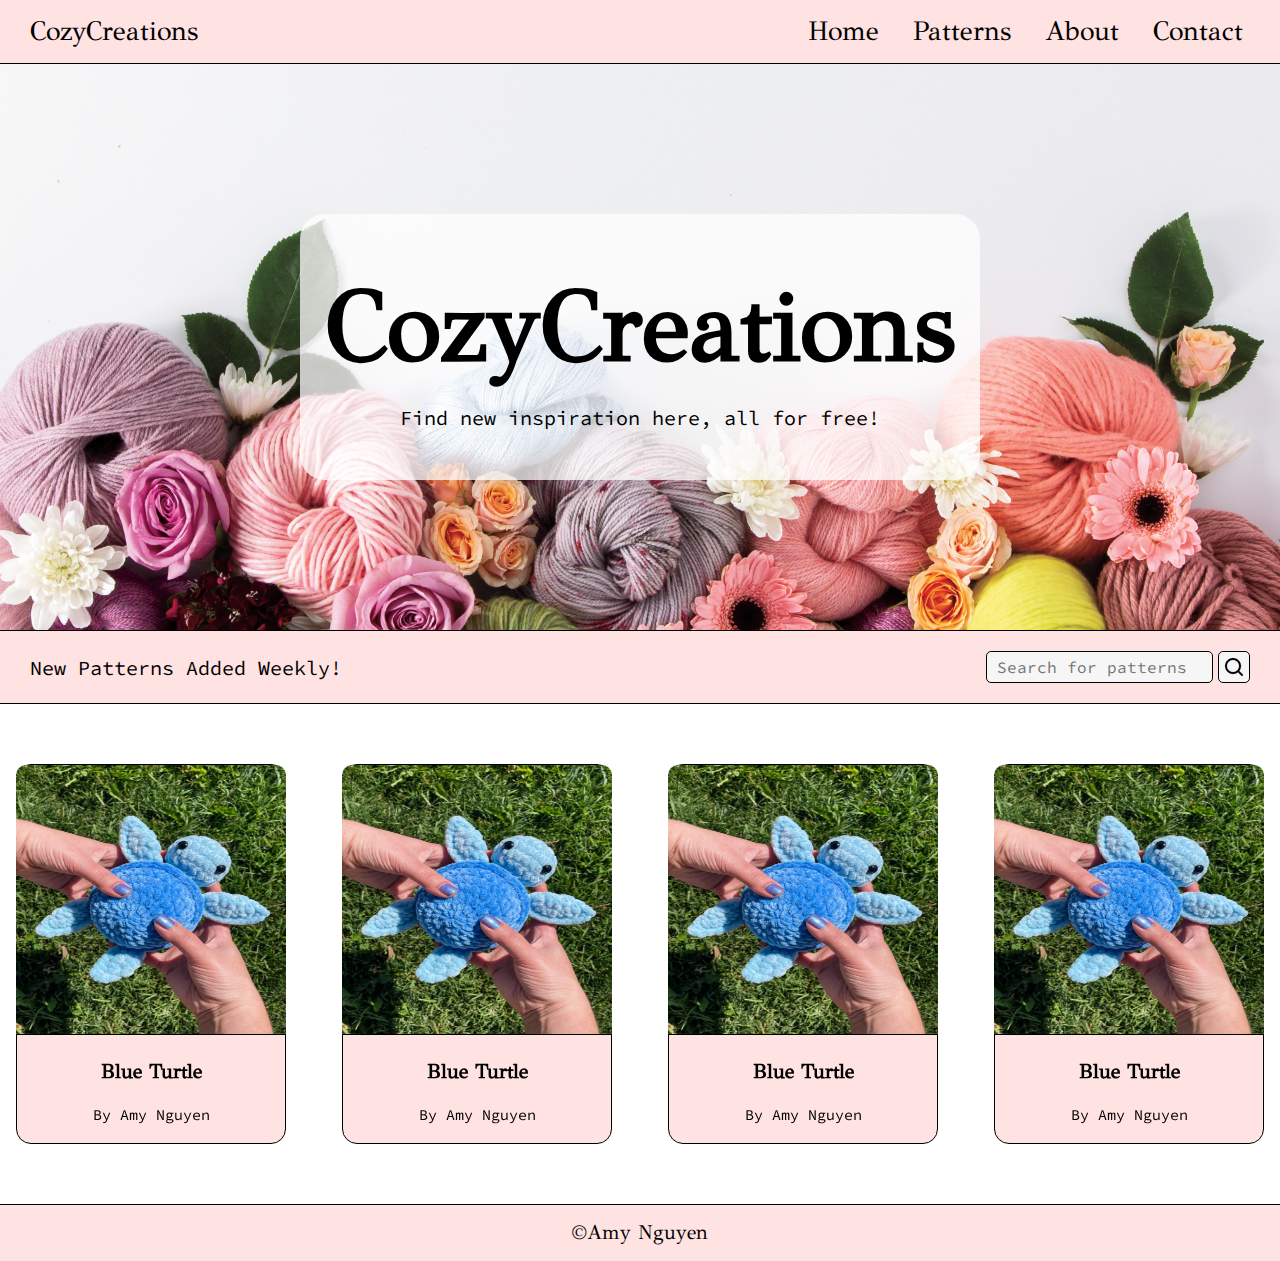
==== index.html @ 10c74a78 "First commit. Basic Html and Css for Index.html." ====
<!DOCTYPE html>
<html lang="en">
<head>
    <meta charset="UTF-8">
    <meta name="viewport" content="width=device-width, initial-scale=1.0">
    <title>Cozy Creations - Stitch with Love</title>
    <!-- STYLE SHEET -->
    <link rel="stylesheet" href="css/style.css">
    <!-- ICON SCOUT -->
    <!-- Search by Akveo-->
    <link rel="stylesheet" href="https://unicons.iconscout.com/release/v4.0.8/css/line.css">
    <!-- GOOGLE FONTS -->
    <link rel="preconnect" href="https://fonts.googleapis.com">
    <ink rel="preconnect" href="https://fonts.gstatic.com" crossorigin>
    <link href="https://fonts.googleapis.com/css2?family=GFS+Didot&family=Source+Code+Pro&display=swap" rel="stylesheet">
</head>
<body>
    <header>
        <div class="logo">CozyCreations</div>
        <nav>
            <ul class="links">
                <li><a href="index.html">Home</a></li>
                <li><a href="patterns.html">Patterns</a></li>
                <li><a href="about.html">About</a></li>
                <li><a href="contact.html">Contact</a></li>
            </ul>
        </nav>
    </header>

    <div class="splash" style="background-image: url(images/splash.png); background-size: cover; background-repeat: no-repeat; background-position: center;">
        <div class="splashwords">
            <div class="splashtext">
                <h2>CozyCreations</h2>
            </div>
            <div class="splashdescription">
                <p>Find new inspiration here, all for free!</p>
            </div>
        </div>
    </div>

    <section class="categories-and-search">
        <span class="categories">
            <ul>
                <li class="animated-text">
                    New Patterns Added Weekly!
                </li>
            </ul>
        </span>
        <span class="search-button">
            <form>
                <span class="search">
                    <input type="search" placeholder="Search for patterns">
                    <button><img src="images/search.png" alt="search"></button>
                </span>
            </forn>
        </span>
    </section>

    <section class="display-patterns">

        <!-- Card 1 here-->
        <div class="card-container">
            <div class="card">
                <div class="card-front">
                    <div>
                        <img src="images/sample-photo.jpeg" class="pattern-img">
                    </div>
                    <div>
                        <h4 class="pattern-name">Blue Turtle</h4>
                    </div>
                    <div>
                        <p class="pattern-by">By Amy Nguyen</p>
                    </div>
                </div>
                <div class="card-back">
                    <div>
                        <p class="pattern-description">This is a crochet pattern with a blue turtle! Love!</p>
                    </div>
                </div>
            </div>
        </div>
        
        <!-- Add more cards below class=card container-->
        <div class="card-container">
            <div class="card">
                <div class="card-front">
                    <div>
                        <img src="images/sample-photo.jpeg" class="pattern-img">
                    </div>
                    <div>
                        <h4 class="pattern-name">Blue Turtle</h4>
                    </div>
                    <div>
                        <p class="pattern-by">By Amy Nguyen</p>
                    </div>
                </div>
                <div class="card-back">
                    <div>
                        <p class="pattern-description">This is a crochet pattern with a blue turtle! Love!</p>
                    </div>
                </div>
            </div>
        </div>
        
        <div class="card-container">
            <div class="card">
                <div class="card-front">
                    <div>
                        <img src="images/sample-photo.jpeg" class="pattern-img">
                    </div>
                    <div>
                        <h4 class="pattern-name">Blue Turtle</h4>
                    </div>
                    <div>
                        <p class="pattern-by">By Amy Nguyen</p>
                    </div>
                </div>
                <div class="card-back">
                    <div>
                        <p class="pattern-description">This is a crochet pattern with a blue turtle! Love!</p>
                    </div>
                </div>
            </div>
        </div>

        <div class="card-container">
            <div class="card">
                <div class="card-front">
                    <div>
                        <img src="images/sample-photo.jpeg" class="pattern-img">
                    </div>
                    <div>
                        <h4 class="pattern-name">Blue Turtle</h4>
                    </div>
                    <div>
                        <p class="pattern-by">By Amy Nguyen</p>
                    </div>
                </div>
                <div class="card-back">
                    <div>
                        <p class="pattern-description">This is a crochet pattern with a blue turtle! Love!</p>
                    </div>
                </div>
            </div>
        </div>
        
        
        
        
        
       
        


        

        


      




    </section>

    

    <footer>
        <!-- Links to contact -->
        <a href="#">©Amy Nguyen</a>
    </footer>
   
   
    



<script src="js/script.js"></script>
</body>
</html>
---- css/style.css ----
/* 
font-family: 'GFS Didot', serif;
font-family: 'Source Code Pro', monospace;
    */

*,
*::before,
*::after {
    margin: 0;
    padding: 0;
    outline: 0;
    box-sizing: border-box;
    list-style: none;
    border: 0;
}

:root {
    --font-header: 'GFS Didot', serif;
    --font-body: 'Source Code Pro', monospace;
    
    --color-main: #F6F6F6;
    --color-text: black;
    --color-1: #FFE2E2;
    --color-2: #BAD7DF;

    --boxshadow-main: 0 26px 58px 0 rgba(0, 0, 0, .22), 0 5px 14px 0 rgba(0, 0, 0, .18);
}

@keyframes floatHearts {
    0% {
      transform: translateY(0);
    }
    50% {
      transform: translateY(-10px);
    }
    100% {
      transform: translateY(0);
    }
  }

/* GENERAL STYLES */

body {
    font-family: var(--font-body);
}

header {
    background-color: var(--color-1);
    display: flex;
    flex-direction: row;
    justify-content: space-between;
    font-size: 20pt;
    border-bottom: 1px solid black;
}

nav {
    display: flex;
    padding: 15px;
}

.logo {
    padding: 15px 30px;
    font-family: var(--font-header);
    opacity: 2;
}

a {
    text-decoration: none;
}

nav a {
    background-color: var(--color-1);
    color: var(--color-text);
    border-radius: 5px;
    padding: 0 7px 0 7px;
}

nav a:hover {
    background-color: var(--color-text);
    color: var(--color-1);
}

.links {
    font-family: var(--font-header);
    display: flex;
    flex-direction: row;
    color: var(--color-text);
}

.links li {
    padding: 0 5px 0 5px;
}

.search {
    display: flex;
    flex-direction: row;
    justify-items: right;
    border-radius: 50px;
    color: var(--color-main);
    border-radius: 5px !important;
}

button {
    cursor: pointer;
    background-color: var(--color-main);
    margin-left: 5px;
    border: 1px solid var(--color-text) !important;
    
    border-radius: 5px;
    cursor: auto !important;
    padding: 3px;
}

button:hover {
    box-shadow: var(--boxshadow-main);
}

button img {
    display: flex;
    align-items: center;
}

input[type="search"] {
    font-family: var(--font-body);
    font-size: 12pt;
    border-radius: 5px !important;
    height: 30px;
    color: var(--color-text);
    background-color: var(--color-main);
    cursor: auto !important;
    padding: 15px 10px 15px 10px !important;
    line-height: 1.625 !important;
    border: 1px solid var(--color-text) !important;
    cursor: auto !important;
}

input[type="search"]::placeholder {
    text-align:center;
}

.categories-and-search {
    font-family: var(--font-body);
    display: flex;
    justify-content: space-between;
    padding: 20px 30px;
    background-color: var(--color-1);
    border-bottom: 1px solid var(--color-text);
    text-align: center;
}

.categories {
    display: flex;
    justify-content: center;
    align-items: center;
    font-size: 15pt;
}

.animated-text {
    animation: floatHearts 1s infinite;
}

.categeory-list {
  
}

.category-list li {
    display: inline;
}




li {
    margin-right: 10px;
}

.splash {
    padding: 150px 300px;
    display: flex;
    flex-direction: column;
    justify-content: center;
    text-align: center;
    border-bottom: 1px solid black;
}

.splashwords {
    padding: 50px 0;
    background-color: rgba(255, 255, 255, 0.75);
    border-radius: 25px;
}

.splashtext {
    font-size: 50pt;
    font-family: var(--font-header);
    color: var(--color-text);
}

.splashdescription {
    padding-top: 15px;
    font-size: 20px;
    font-family: var(--color-main);
}

.display-patterns {
    display: grid;
    grid-template-columns: repeat(auto-fit, 270px);
    padding: 30px 0;
    text-align: center;
    grid-column-gap: 40px;
    grid-row-gap: 40px;
    justify-content: space-evenly;
}

.card-container {
    perspective: 1000px;
    position: relative;

    display: grid;
    grid-template-columns: repeat(auto-fit, 270px);
    padding: 30px 0;
    text-align: center;
    grid-column-gap: 40px;
    grid-row-gap: 40px;
    justify-content: space-evenly;

  }

  .card {
    position: relative;
    width: 270px; 
    height: 380px; 
    transform-style: preserve-3d;
    transition: transform 0.5s;
  }

  .card-front, .card-back {
    position: absolute;
    width: 100%;
    height: 100%;
    backface-visibility: hidden;
    border: 1px solid black;
    border-radius: 15px;
    background-color: var(--color-1);
    display: flex;
    flex-direction: column;
    justify-content: center;
    align-items: center;
    font-size: 15px;
  }

  .card-back {
    transform: rotateY(180deg);
  }

  .card-container:hover .card {
    transform: rotateY(180deg);
  }


.card h4 {
    padding: 20px 5px 10px 5px;
    font-size: 15pt;
    font-family: var(--font-header);
}

.card p {
    padding: 10px 5px 20px 5px;
    font-family: var(--font-body);
    font-size: 15px;
}

.card img {
    border-radius: 10px 10px 0 0;
    width: 270px;
    height: 270px;
    border-bottom: 1px solid black;;
}

footer {
    border-top: 1px solid black;
    font-family: var(--font-header);
    padding: 15px;
    background-color: var(--color-1);
    display: flex;
    justify-content: center;
    font-size: 15pt;
}

footer a {
    color: var(--color-text);
    border-radius: 5px;
    padding: 0 7px 0 7px;
}

footer a:hover {
    background-color: var(--color-text);
    color: var(--color-1);
}
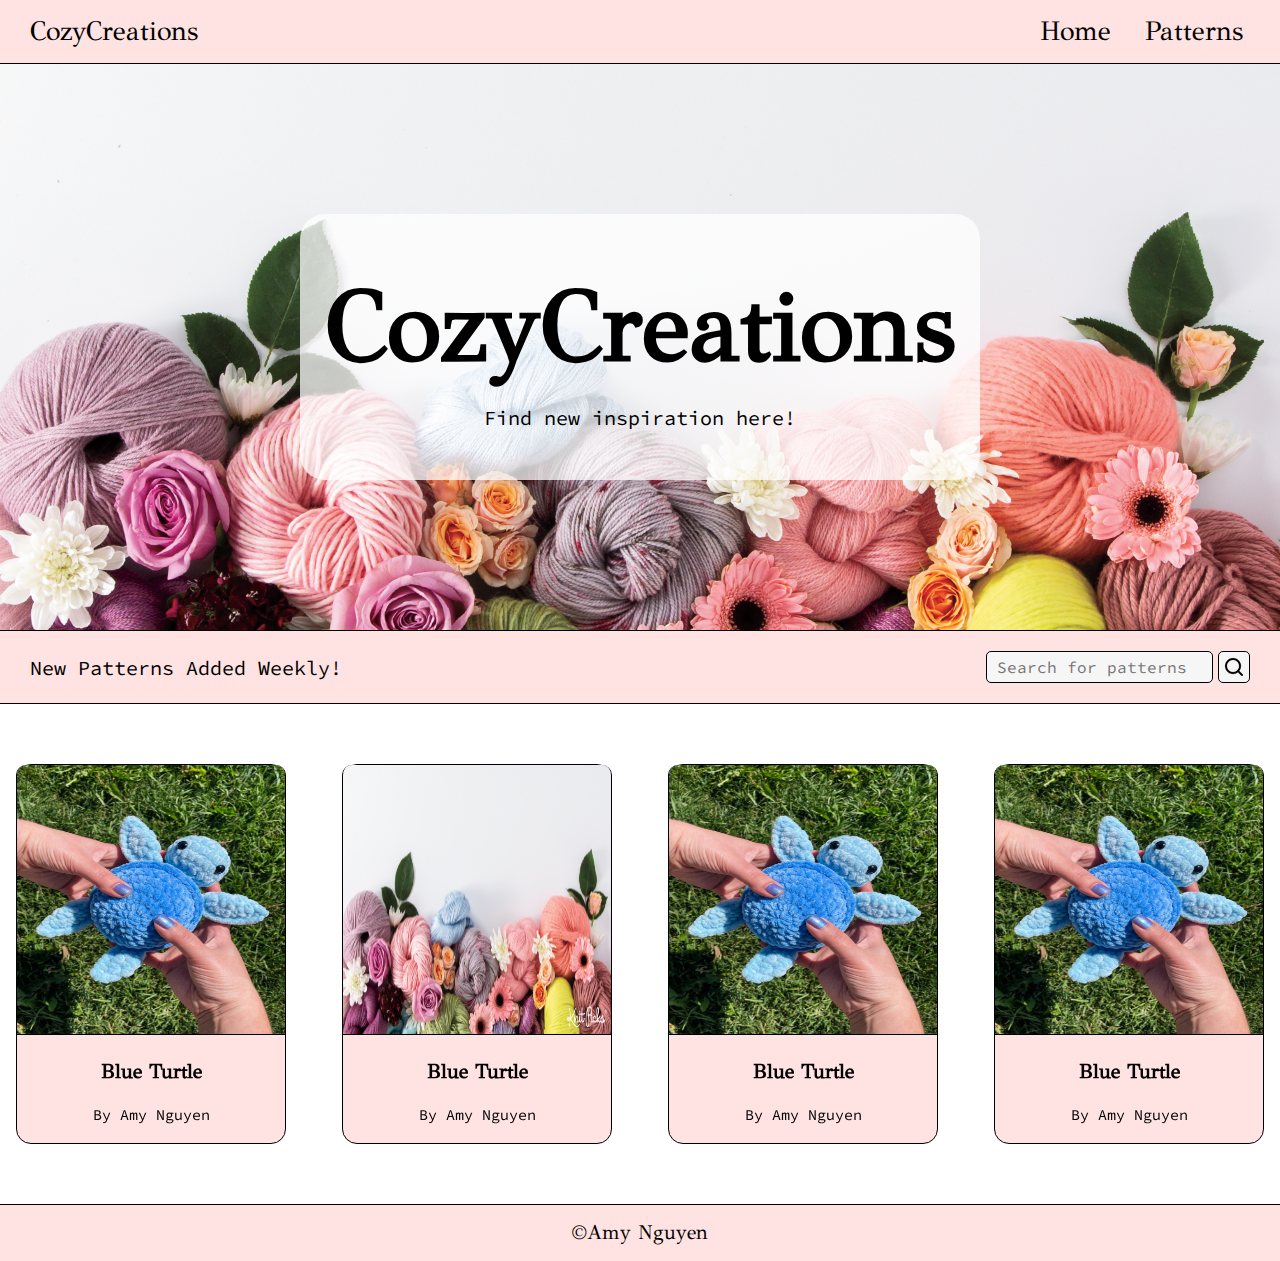
==== commit c84c56ab: "Implemented search by category and added patterns" ====
--- a/index.html
+++ b/index.html
@@ -21,8 +21,8 @@
             <ul class="links">
                 <li><a href="index.html">Home</a></li>
                 <li><a href="patterns.html">Patterns</a></li>
-                <li><a href="about.html">About</a></li>
-                <li><a href="contact.html">Contact</a></li>
+                <!-- <li><a href="about.html">About</a></li> -->
+                <!-- <li><a href="contact.html">Contact</a></li> -->
             </ul>
         </nav>
     </header>
@@ -33,7 +33,7 @@
                 <h2>CozyCreations</h2>
             </div>
             <div class="splashdescription">
-                <p>Find new inspiration here, all for free!</p>
+                <p>Find new inspiration here!</p>
             </div>
         </div>
     </div>
@@ -85,7 +85,7 @@
             <div class="card">
                 <div class="card-front">
                     <div>
-                        <img src="images/sample-photo.jpeg" class="pattern-img">
+                        <img src="images/splash.png" class="pattern-img">
                     </div>
                     <div>
                         <h4 class="pattern-name">Blue Turtle</h4>
--- a/css/style.css
+++ b/css/style.css
@@ -159,12 +159,19 @@
     animation: floatHearts 1s infinite;
 }
 
-.categeory-list {
-  
-}
+
 
 .category-list li {
     display: inline;
+    background-color: var(--color-1);
+    color: var(--color-text);
+    border-radius: 5px;
+    padding: 0 7px 0 7px;
+}
+
+.category-list li:hover {
+    background-color: var(--color-text);
+    color: var(--color-1); 
 }
 
 
@@ -222,10 +229,11 @@
     grid-column-gap: 40px;
     grid-row-gap: 40px;
     justify-content: space-evenly;
-
-  }
+  }
+
 
   .card {
+    color: black;
     position: relative;
     width: 270px; 
     height: 380px; 
@@ -269,11 +277,13 @@
     font-size: 15px;
 }
 
-.card img {
+.pattern-img {
     border-radius: 10px 10px 0 0;
     width: 270px;
     height: 270px;
     border-bottom: 1px solid black;;
+    border-right: 1px solid black;
+    border-left: 1px solid black;
 }
 
 footer {
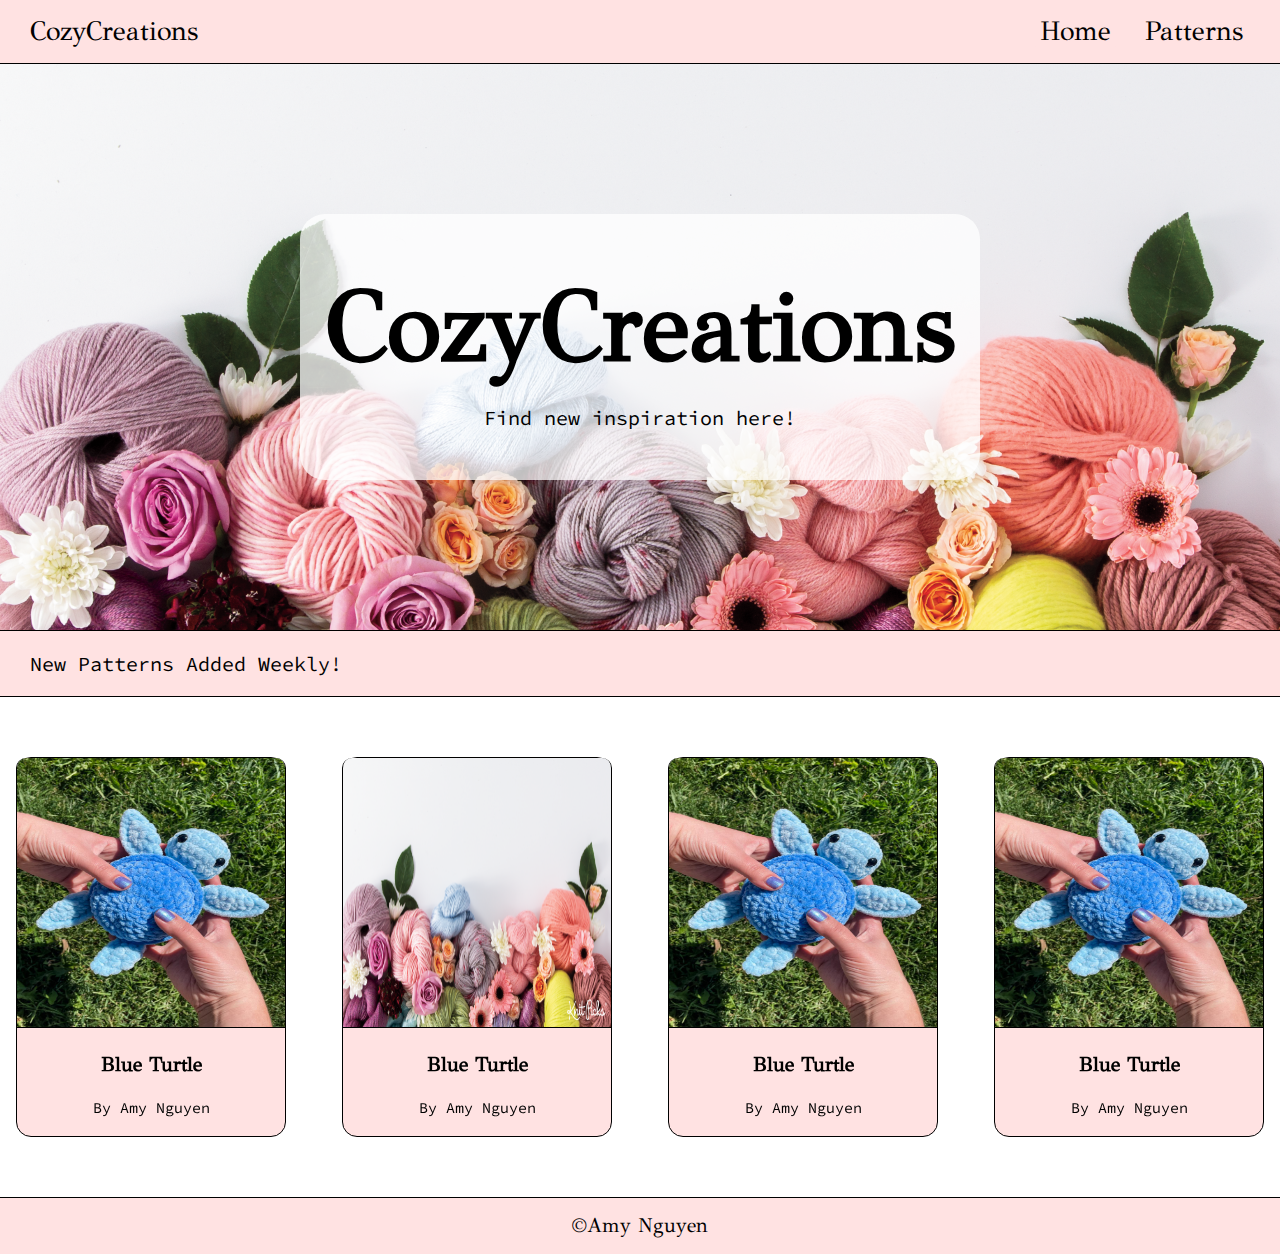
==== commit 65f5ace0: "Category search works. Search by keyterms still IP" ====
--- a/index.html
+++ b/index.html
@@ -46,14 +46,14 @@
                 </li>
             </ul>
         </span>
-        <span class="search-button">
+        <!-- <span class="search-button">
             <form>
                 <span class="search">
-                    <input type="search" placeholder="Search for patterns">
-                    <button><img src="images/search.png" alt="search"></button>
+                    <input type="text" placeholder="Search for patterns">
+                    <button onClick=""><img src="images/search.png" alt="search"></button>
                 </span>
             </forn>
-        </span>
+        </span> -->
     </section>
 
     <section class="display-patterns">
--- a/css/style.css
+++ b/css/style.css
@@ -120,7 +120,7 @@
     align-items: center;
 }
 
-input[type="search"] {
+input[type="text"] {
     font-family: var(--font-body);
     font-size: 12pt;
     border-radius: 5px !important;
@@ -134,7 +134,7 @@
     cursor: auto !important;
 }
 
-input[type="search"]::placeholder {
+input[type="text"]::placeholder {
     text-align:center;
 }
 
